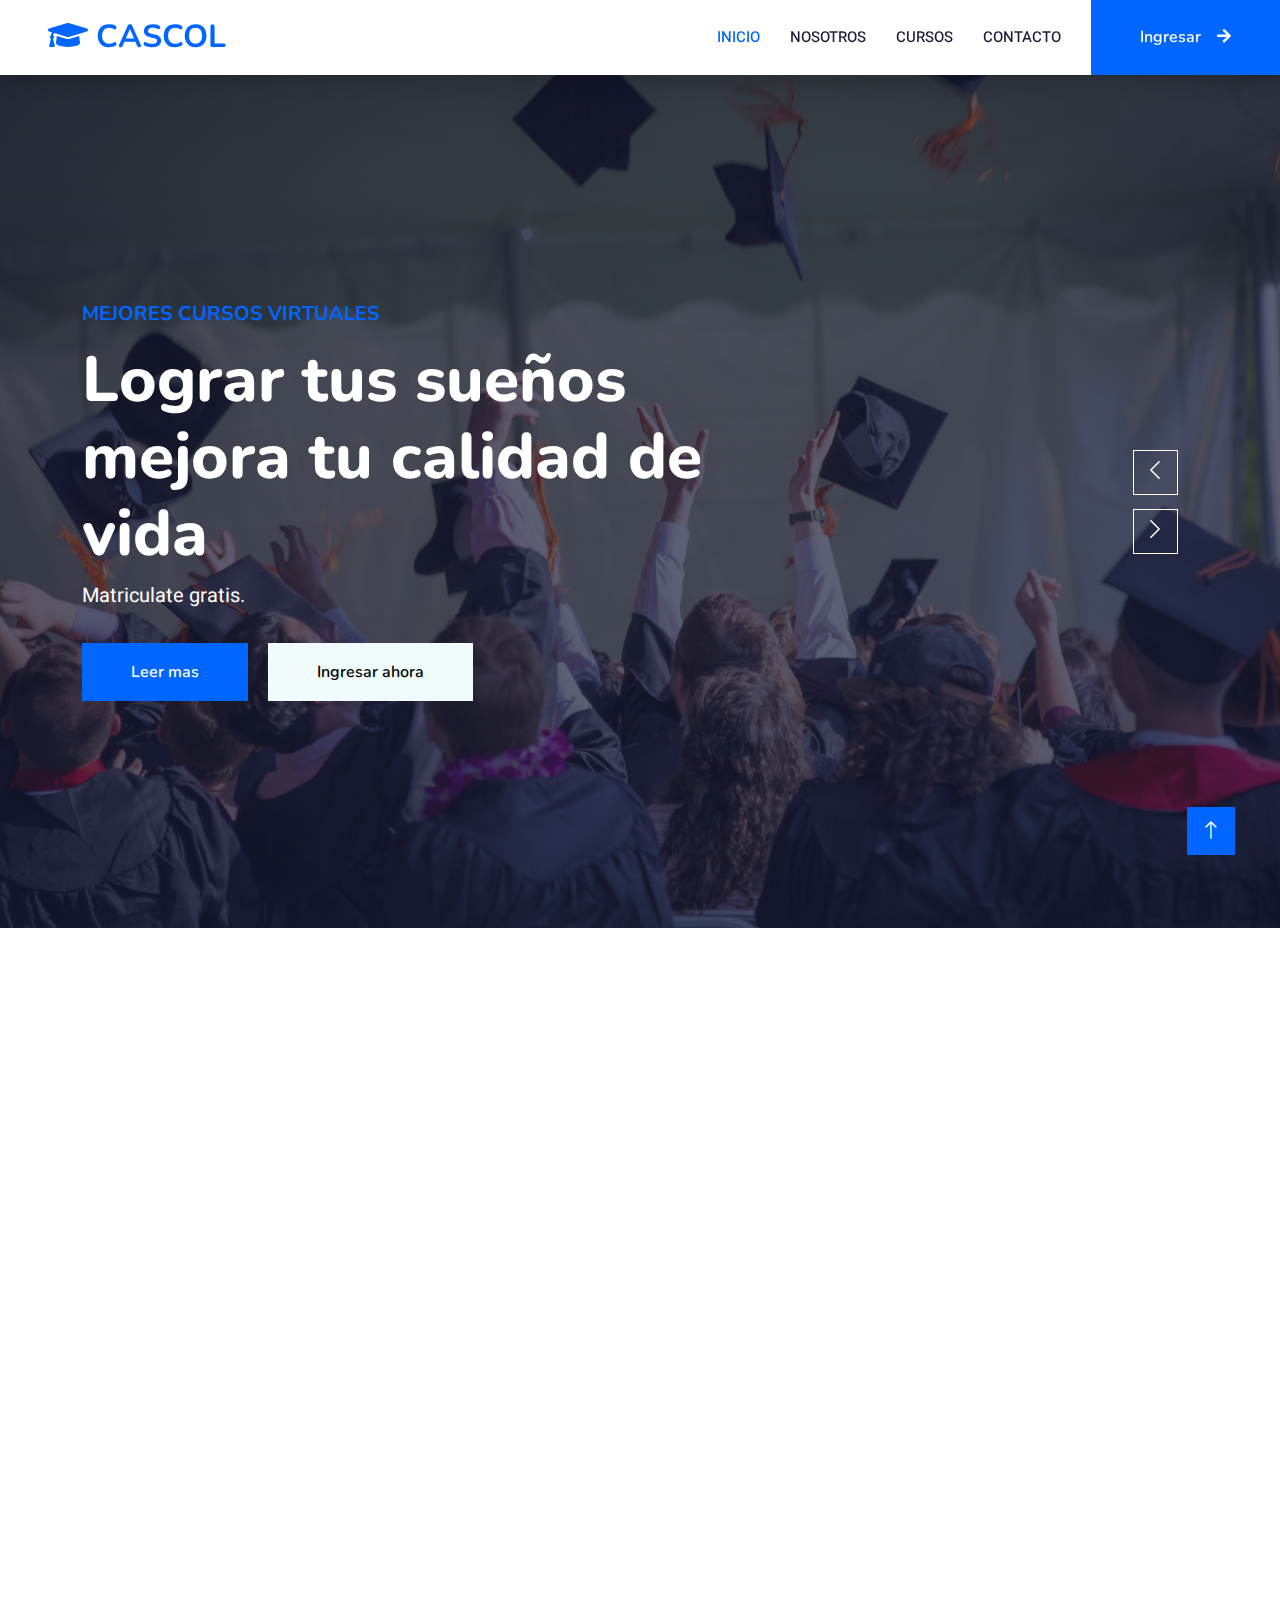
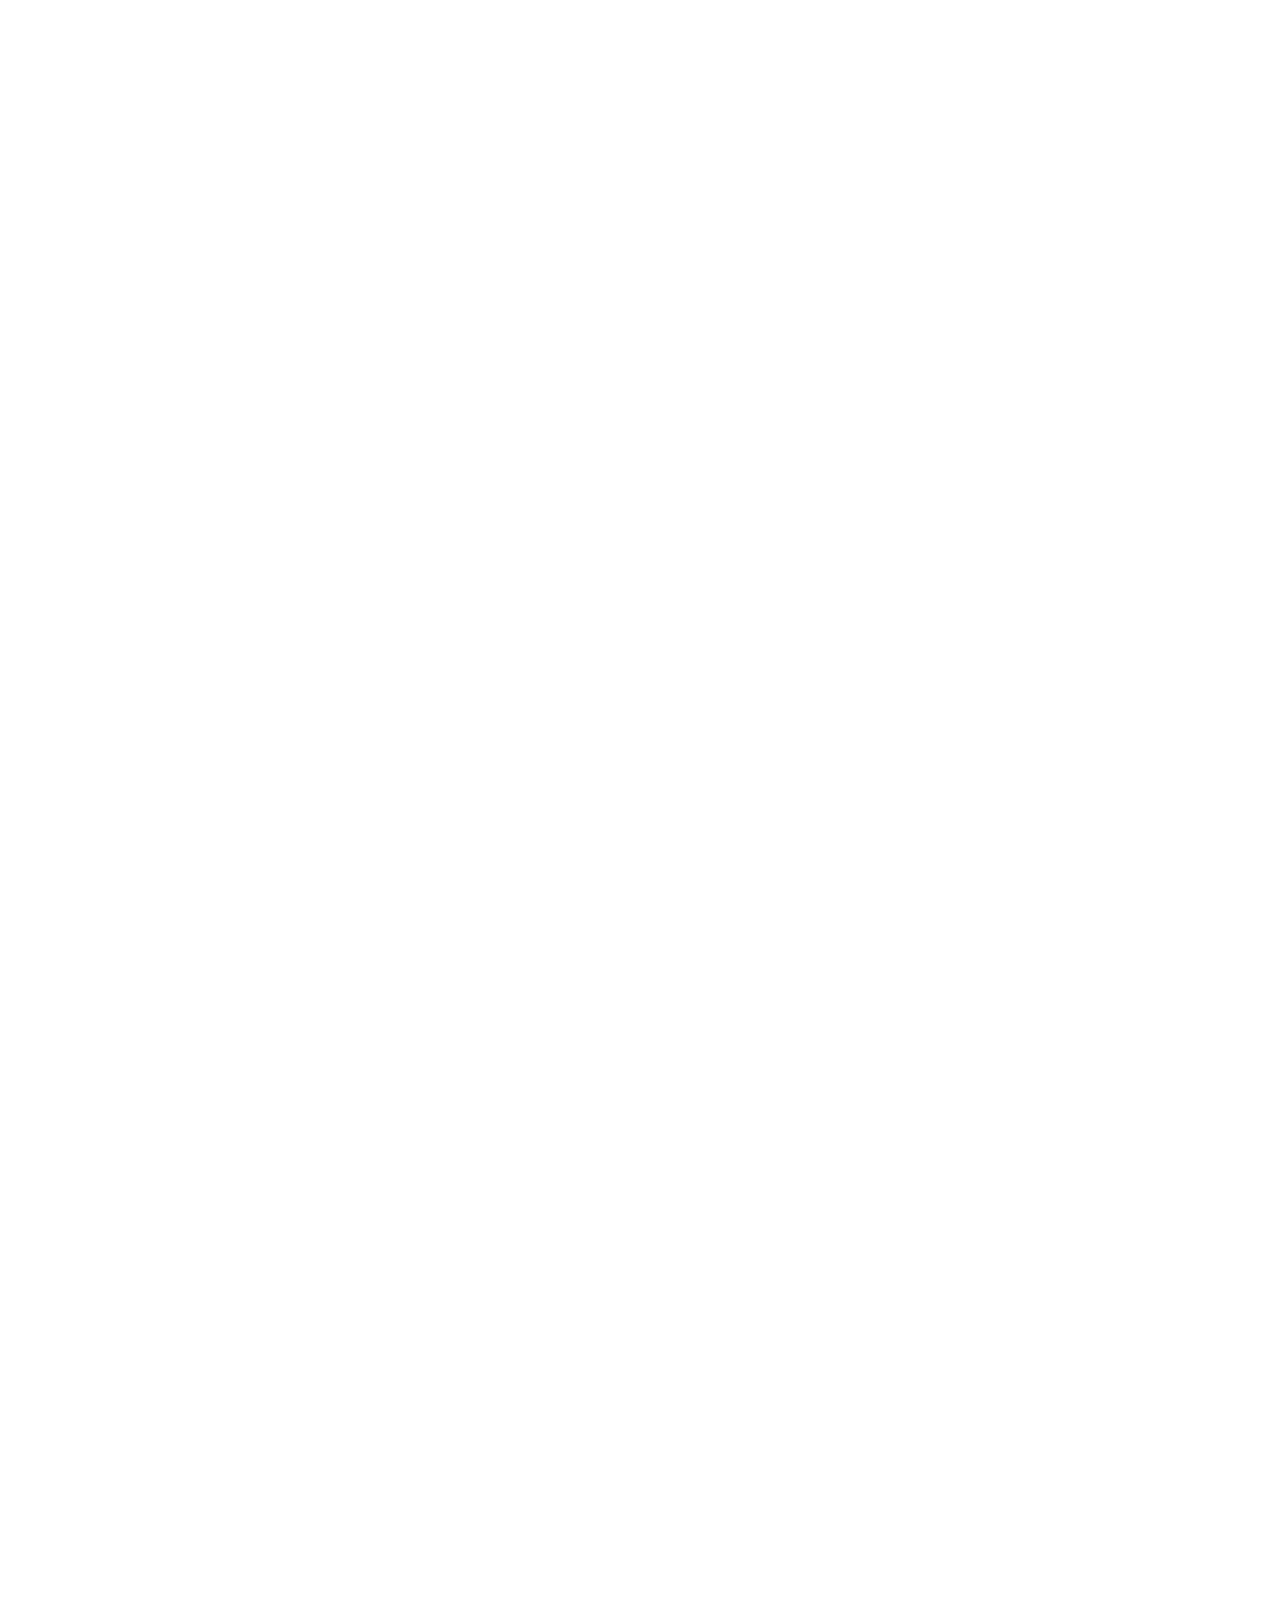
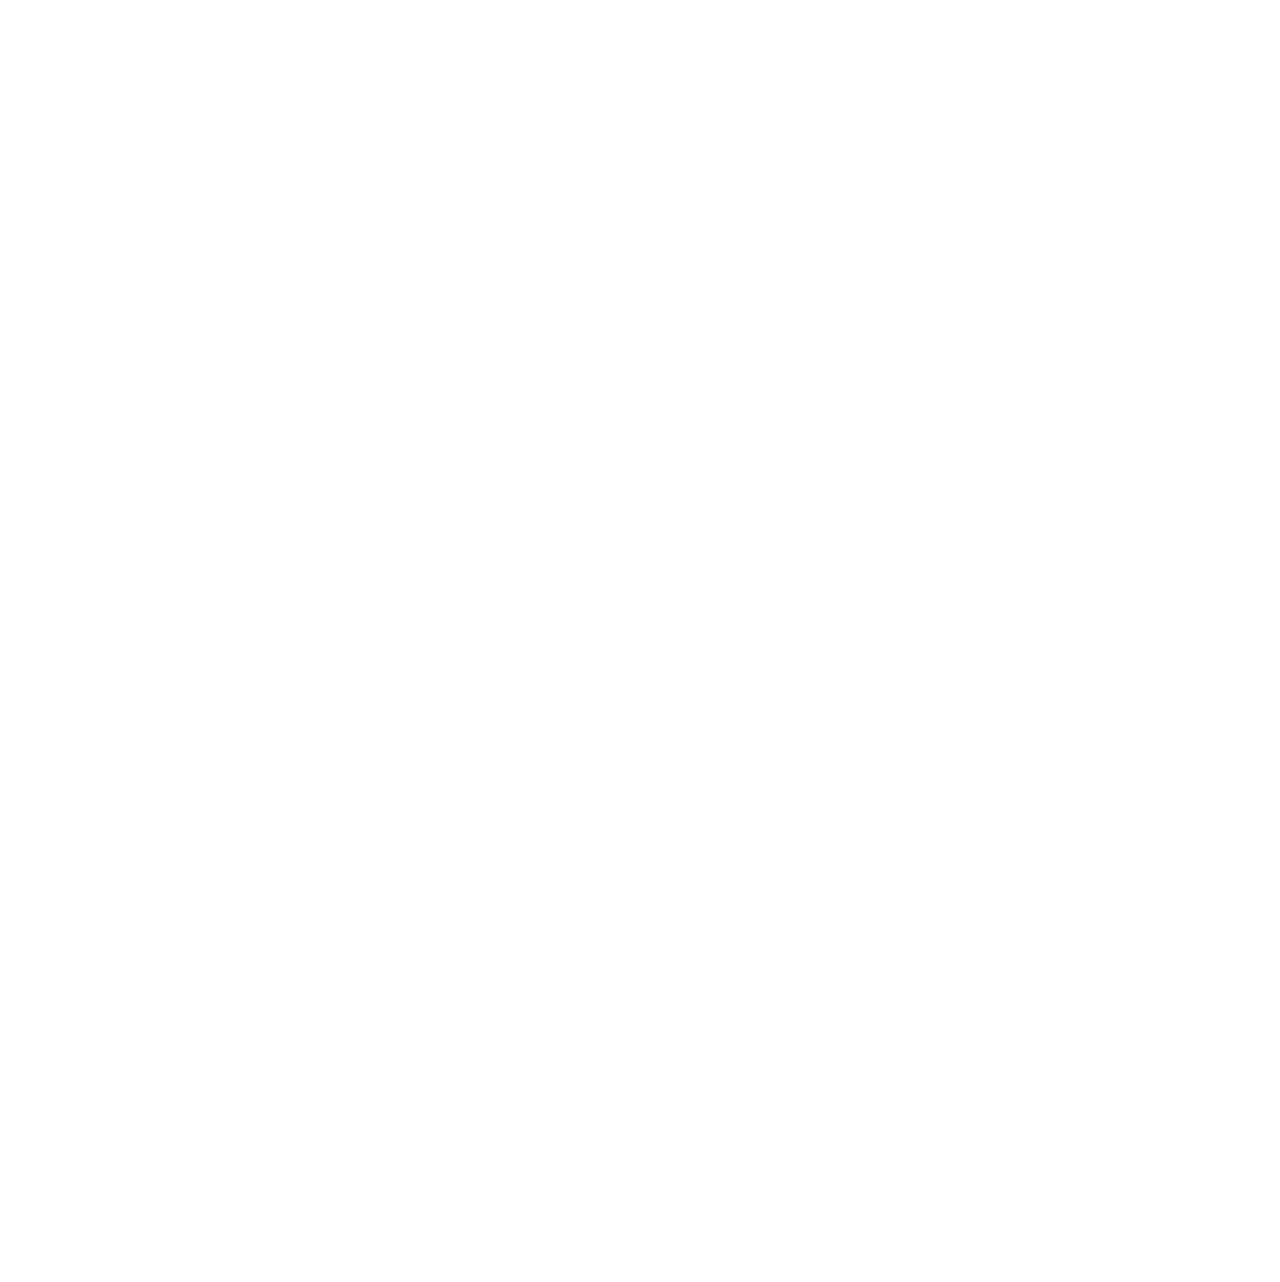
==== index.html @ 9f1a26b4 "Inicializo los primeros cambios de la pagina de cascol" ====
<!DOCTYPE html>
<html lang="en">

<head>
    <meta charset="utf-8">
    <title>Cascol</title>
    <meta content="width=device-width, initial-scale=1.0" name="viewport">
    <meta content="" name="keywords">
    <meta content="" name="description">

    <!-- Favicon -->
    <link href="img/favicon.ico" rel="icon">

    <!-- Google Web Fonts -->
    <link rel="preconnect" href="https://fonts.googleapis.com">
    <link rel="preconnect" href="https://fonts.gstatic.com" crossorigin>
    <link href="https://fonts.googleapis.com/css2?family=Heebo:wght@400;500;600&family=Nunito:wght@600;700;800&display=swap" rel="stylesheet">

    <!-- Icon Font Stylesheet -->
    <link href="https://cdnjs.cloudflare.com/ajax/libs/font-awesome/5.10.0/css/all.min.css" rel="stylesheet">
    <link href="https://cdn.jsdelivr.net/npm/bootstrap-icons@1.4.1/font/bootstrap-icons.css" rel="stylesheet">

    <!-- Libraries Stylesheet -->
    <link href="lib/animate/animate.min.css" rel="stylesheet">
    <link href="lib/owlcarousel/assets/owl.carousel.min.css" rel="stylesheet">

    <!-- Customized Bootstrap Stylesheet -->
    <link href="css/bootstrap.min.css" rel="stylesheet">

    <!-- Template Stylesheet -->
    <link href="css/style.css" rel="stylesheet">
</head>

<body>
    <!-- Spinner Start -->
    <div id="spinner" class="show bg-white position-fixed translate-middle w-100 vh-100 top-50 start-50 d-flex align-items-center justify-content-center">
        <div class="spinner-border text-primary" style="width: 3rem; height: 3rem;" role="status">
            <span class="sr-only">Loading...</span>
        </div>
    </div>
    <!-- Spinner End -->


    <!-- Navbar Start -->
    <nav class="navbar navbar-expand-lg bg-white navbar-light shadow sticky-top p-0">
        <a href="index.html" class="navbar-brand d-flex align-items-center px-4 px-lg-5">
            <h2 class="m-0 text-primary"><i class="fa fa-graduation-cap me-2"></i>CASCOL</h2>
        </a>
        <button type="button" class="navbar-toggler me-4" data-bs-toggle="collapse" data-bs-target="#navbarCollapse">
            <span class="navbar-toggler-icon"></span>
        </button>
        <div class="collapse navbar-collapse" id="navbarCollapse">
            <div class="navbar-nav ms-auto p-4 p-lg-0">
                <a href="index.html" class="nav-item nav-link active">Inicio</a>
                <a href="about.html" class="nav-item nav-link">Nosotros</a>
                <a href="courses.html" class="nav-item nav-link">Cursos</a>
                <!-- <div class="nav-item dropdown">
                    <a href="#" class="nav-link dropdown-toggle" data-bs-toggle="dropdown">Pages</a>
                    <div class="dropdown-menu fade-down m-0">
                        <a href="team.html" class="dropdown-item">Our Team</a>
                        <a href="testimonial.html" class="dropdown-item">Testimonial</a>
                        <a href="404.html" class="dropdown-item">404 Page</a>
                    </div>
                </div> -->
                <a href="contact.html" class="nav-item nav-link">Contacto</a>
            </div>
            <a href="" class="btn btn-primary py-4 px-lg-5 d-none d-lg-block">Ingresar<i class="fa fa-arrow-right ms-3"></i></a>
        </div>
    </nav>
    <!-- Navbar End -->


    <!-- Carousel Start -->
    <div class="container-fluid p-0 mb-5">
        <div class="owl-carousel header-carousel position-relative">
            <div class="owl-carousel-item position-relative">
                <img class="img-fluid" src="img/carousel1.jpg" alt="">
                <div class="position-absolute top-0 start-0 w-100 h-100 d-flex align-items-center" style="background: rgba(24, 29, 56, .7);">
                    <div class="container">
                        <div class="row justify-content-start">
                            <div class="col-sm-10 col-lg-8">
                                <h5 class="text-primary text-uppercase mb-3 animated slideInDown">Mejores cursos virtuales</h5>
                                <h1 class="display-3 text-white animated slideInDown">Lograr tus sueños mejora tu calidad de vida</h1>
                                <p class="fs-5 text-white mb-4 pb-2">Matriculate gratis.</p>
                                <a href="" class="btn btn-primary py-md-3 px-md-5 me-3 animated slideInLeft">Leer mas</a>
                                <a href="" class="btn btn-light py-md-3 px-md-5 animated slideInRight">Ingresar ahora</a>
                            </div>
                        </div>
                    </div>
                </div>
            </div>
            <div class="owl-carousel-item position-relative">
                <img class="img-fluid" src="img/carousel3.jpg" alt="">
                <div class="position-absolute top-0 start-0 w-100 h-100 d-flex align-items-center" style="background: rgba(24, 29, 56, .7);">
                    <div class="container">
                        <div class="row justify-content-start">
                            <div class="col-sm-10 col-lg-8">
                                <h5 class="text-primary text-uppercase mb-3 animated slideInDown">Mejores cursos virtuales</h5>
                                <h1 class="display-3 text-white animated slideInDown">Termina tu bachillerato virtual</h1>
                                <p class="fs-5 text-white mb-4 pb-2">Sin horarios y sin limites, desde la comodidad de tu casa.</p>
                                <a href="" class="btn btn-primary py-md-3 px-md-5 me-3 animated slideInLeft">Leer mas</a>
                                <a href="" class="btn btn-light py-md-3 px-md-5 animated slideInRight">Ingresar ahora</a>
                            </div>
                        </div>
                    </div>
                </div>
            </div>
        </div>
    </div>
    <!-- Carousel End -->

    <!-- About Start -->
    <div class="container-xxl py-5">
        <div class="container">
            <div class="row g-5">
                <div class="col-lg-6 wow fadeInUp" data-wow-delay="0.1s" style="min-height: 400px;">
                    <div class="position-relative h-100">
                        <img class="img-fluid position-absolute w-100 h-100" src="img/about.jpg" alt="" style="object-fit: cover;">
                    </div>
                </div>
                <div class="col-lg-6 wow fadeInUp" data-wow-delay="0.3s">
                    <h6 class="section-title bg-white text-start text-primary pe-3">Acerca de nosotros</h6>
                    <h1 class="mb-4">Bienvenido a CASCOL</h1>
                    <p class="mb-4">Brindamos servicios educativos integrales y accesibles para todos, guiando a los estudiantes hacia el éxito y el desarrollo práctico a través de actividades interdisciplinarias y lúdicas.</p>
                    <p class="mb-4">Nos esforzamos por convertirnos en líderes en educación para el trabajo y el desarrollo humano, creando nuevas oportunidades laborales y formando profesionales altamente calificados en diversos ámbitos.</p>
                    <div class="row gy-2 gx-4 mb-4">
                        <div class="col-sm-6">
                            <p class="mb-0"><i class="fa fa-arrow-right text-primary me-2"></i>Educación Integral</p>
                        </div>
                        <div class="col-sm-6">
                            <p class="mb-0"><i class="fa fa-arrow-right text-primary me-2"></i>Desarrollo Práctico</p>
                        </div>
                        <div class="col-sm-6">
                            <p class="mb-0"><i class="fa fa-arrow-right text-primary me-2"></i>Liderazgo y Destacamiento</p>
                        </div>
                        <div class="col-sm-6">
                            <p class="mb-0"><i class="fa fa-arrow-right text-primary me-2"></i>Proyeccion Profesional</p>
                        </div>
                        <div class="col-sm-6">
                            <p class="mb-0"><i class="fa fa-arrow-right text-primary me-2"></i>Personal Altamente Calificado</p>
                        </div>
                        <div class="col-sm-6">
                            <p class="mb-0"><i class="fa fa-arrow-right text-primary me-2"></i>Orientación al Éxito</p>
                        </div>
                    </div>
                    <a class="btn btn-primary py-3 px-5 mt-2" href="">Leer mas</a>
                </div>
            </div>
        </div>
    </div>
    <!-- About End -->

    <!-- Explained Start-->
    <div class="container-xxl py-5">
        <div class="container">
            <div class="row g-5">
                <div class="col-lg-6 wow fadeInUp" data-wow-delay="0.3s">
                    <h6 class="section-title bg-white text-start text-primary pe-3">CASCOL</h6>
                    <h1 class="mb-4">Todo el bachillerato en 6 meses</h1>
                    <p class="mb-4">Este programa se llama reconocimiento de saberes donde nuestra institución y el ministerio de educación valora y acredita tus conocimientos. Te otorgamos el título de bachiller en 6 meses, el unico requisito es ser mayor de edad.</p>                    
                    <div class="row gy-2 gx-4 mb-4">
                        <h3 class="mb-4">Bachillerato por ciclos</h3>
                        <div class="col-sm-6">
                            <p class="mb-0"><i class="fa fa-arrow-right text-primary me-2"></i>Grados 6o y 7o (en 6 módulos)</p>
                        </div>
                        <div class="col-sm-6">
                            <p class="mb-0"><i class="fa fa-arrow-right text-primary me-2"></i>Grados 8o y 9o (en 6 módulos)</p>
                        </div>
                        <div class="col-sm-6">
                            <p class="mb-0"><i class="fa fa-arrow-right text-primary me-2"></i>Grado 10o (en 6 módulos)</p>
                        </div>
                        <div class="col-sm-6">
                            <p class="mb-0"><i class="fa fa-arrow-right text-primary me-2"></i>Grado 11o (en 6 módulos)</p>
                        </div>
                    </div>
                </div>
                <div class="col-lg-6 wow fadeInUp" data-wow-delay="0.1s" style="min-height: 400px;">
                    <div class="position-relative h-100">
                        <img class="img-fluid position-absolute w-100 h-90" src="img/bachillerato.jpg" alt="" style="object-fit: cover;">
                    </div>
                </div>
            </div>
        </div>
    </div>
    <!-- Explained End -->

    <!-- Explained Start-->
    <div class="container-xxl py-1">
        <div class="container">
            <div class="row g-5">
                <div class="col-lg-6 wow fadeInUp" data-wow-delay="0.1s" style="min-height: 400px;">
                    <div class="position-relative h-100">
                        <img class="img-fluid position-absolute w-100 h-90" src="img/beneficios.jpg" alt="" style="object-fit: cover;">
                    </div>
                </div>
                <div class="col-lg-6 wow fadeInUp" data-wow-delay="0.3s">
                    <div class="row gy-2 gx-4 mb-4">
                        <h3 class="mb-4">Beneficios</h3>
                        <div class="col-sm-6">
                            <p class="mb-0"><i class="fa fa-arrow-right text-primary me-2"></i>Cobertura para cualquier lugar del territorio colombiano</p>
                        </div>
                        <div class="col-sm-6">
                            <p class="mb-0"><i class="fa fa-arrow-right text-primary me-2"></i>El tiempo lo manejas tu!</p>
                        </div>
                        <div class="col-sm-6">
                            <p class="mb-0"><i class="fa fa-arrow-right text-primary me-2"></i>Nuestras aulas virtuales están diseñadas para una cómoda y fácil interacción del alumno y sus módulos académicos</p>
                        </div>
                        <div class="col-sm-6">
                            <p class="mb-0"><i class="fa fa-arrow-right text-primary me-2"></i>Te ofrecemos un acompañamiento continuo en el desarrollo de módulos y talleres</p>
                        </div>
                    </div>
                    <a class="btn btn-primary py-3 px-5 mt-2" href="">Ingresar ahora</a>
                </div>
            </div>
        </div>
    </div>
    <!-- Explained End -->

    <!-- Service Start -->
    <div class="container-xxl py-5">
        <div class="container">
            <div class="row g-4">
                <div class="col-lg-3 col-sm-6 wow fadeInUp" data-wow-delay="0.1s">
                    <div class="service-item text-center pt-3">
                        <div class="p-4">
                            <i class="fa fa-3x fa-graduation-cap text-primary mb-4"></i>
                            <h5 class="mb-3">Instructores Expertos</h5>
                            <p>Aprende de los mejores profesionales en nuestra plataforma educativa en línea.
                            </p>
                        </div>
                    </div>
                </div>
                <div class="col-lg-3 col-sm-6 wow fadeInUp" data-wow-delay="0.3s">
                    <div class="service-item text-center pt-3">
                        <div class="p-4">
                            <i class="fa fa-3x fa-globe text-primary mb-4"></i>
                            <h5 class="mb-3">Clases en Línea</h5>
                            <p>Estudia desde casa con horarios flexibles y nuestro contenido interactivo.
                            </p>
                        </div>
                    </div>
                </div>
                <div class="col-lg-3 col-sm-6 wow fadeInUp" data-wow-delay="0.5s">
                    <div class="service-item text-center pt-3">
                        <div class="p-4">
                            <i class="fa fa-3x fa-home text-primary mb-4"></i>
                            <h5 class="mb-3">Proyectos en Casa</h5>
                            <p>Aplica tus conocimientos en proyectos prácticos desde la comodidad de tu hogar.
                            </p>
                        </div>
                    </div>
                </div>
                <div class="col-lg-3 col-sm-6 wow fadeInUp" data-wow-delay="0.7s">
                    <div class="service-item text-center pt-3">
                        <div class="p-4">
                            <i class="fa fa-3x fa-book-open text-primary mb-4"></i>
                            <h5 class="mb-3">Biblioteca de Libros</h5>
                            <p>Amplía tus conocimientos con nuestra extensa colección de recursos digitales.
                            </p>
                        </div>
                    </div>
                </div>
            </div>
        </div>
    </div>
    <!-- Service End -->


    <!-- Categories Start -->
    <!-- <div class="container-xxl py-5 category">
        <div class="container">
            <div class="text-center wow fadeInUp" data-wow-delay="0.1s">
                <h6 class="section-title bg-white text-center text-primary px-3">Categories</h6>
                <h1 class="mb-5">Courses Categories</h1>
            </div>
            <div class="row g-3">
                <div class="col-lg-7 col-md-6">
                    <div class="row g-3">
                        <div class="col-lg-12 col-md-12 wow zoomIn" data-wow-delay="0.1s">
                            <a class="position-relative d-block overflow-hidden" href="">
                                <img class="img-fluid" src="img/cat-1.jpg" alt="">
                                <div class="bg-white text-center position-absolute bottom-0 end-0 py-2 px-3" style="margin: 1px;">
                                    <h5 class="m-0">Web Design</h5>
                                    <small class="text-primary">49 Courses</small>
                                </div>
                            </a>
                        </div>
                        <div class="col-lg-6 col-md-12 wow zoomIn" data-wow-delay="0.3s">
                            <a class="position-relative d-block overflow-hidden" href="">
                                <img class="img-fluid" src="img/cat-2.jpg" alt="">
                                <div class="bg-white text-center position-absolute bottom-0 end-0 py-2 px-3" style="margin: 1px;">
                                    <h5 class="m-0">Graphic Design</h5>
                                    <small class="text-primary">49 Courses</small>
                                </div>
                            </a>
                        </div>
                        <div class="col-lg-6 col-md-12 wow zoomIn" data-wow-delay="0.5s">
                            <a class="position-relative d-block overflow-hidden" href="">
                                <img class="img-fluid" src="img/cat-3.jpg" alt="">
                                <div class="bg-white text-center position-absolute bottom-0 end-0 py-2 px-3" style="margin: 1px;">
                                    <h5 class="m-0">Video Editing</h5>
                                    <small class="text-primary">49 Courses</small>
                                </div>
                            </a>
                        </div>
                    </div>
                </div>
                <div class="col-lg-5 col-md-6 wow zoomIn" data-wow-delay="0.7s" style="min-height: 350px;">
                    <a class="position-relative d-block h-100 overflow-hidden" href="">
                        <img class="img-fluid position-absolute w-100 h-100" src="img/cat-4.jpg" alt="" style="object-fit: cover;">
                        <div class="bg-white text-center position-absolute bottom-0 end-0 py-2 px-3" style="margin:  1px;">
                            <h5 class="m-0">Online Marketing</h5>
                            <small class="text-primary">49 Courses</small>
                        </div>
                    </a>
                </div>
            </div>
        </div>
    </div> -->
    <!-- Categories Start -->


    <!-- Courses Start -->
    <div class="container-xxl py-5">
        <div class="container">
            <div class="text-center wow fadeInUp" data-wow-delay="0.1s">
                <h6 class="section-title bg-white text-center text-primary px-3">Cursos</h6>
                <h1 class="mb-5">Cursos Populares</h1>
            </div>
            <div class="row g-4 justify-content-center">
                <div class="col-lg-4 col-md-6 wow fadeInUp" data-wow-delay="0.1s">
                    <div class="course-item bg-light">
                        <div class="position-relative overflow-hidden">
                            <img class="img-fluid" src="img/course-1.jpg" alt="">
                            <div class="w-100 d-flex justify-content-center position-absolute bottom-0 start-0 mb-4">
                                <a href="#" class="flex-shrink-0 btn btn-sm btn-primary px-3 border-end" style="border-radius: 30px 0 0 30px;">Leer mas</a>
                                <a href="#" class="flex-shrink-0 btn btn-sm btn-primary px-3" style="border-radius: 0 30px 30px 0;">Ingrese ahora</a>
                            </div>
                        </div>
                        <div class="text-center p-4 pb-0">
                            <h3 class="mb-0">$75.000</h3>
                            <div class="mb-3">
                                <small class="fa fa-star text-primary"></small>
                                <small class="fa fa-star text-primary"></small>
                                <small class="fa fa-star text-primary"></small>
                                <small class="fa fa-star text-primary"></small>
                                <small class="fa fa-star text-primary"></small>
                                <small>(123)</small>
                            </div>
                            <h5 class="mb-4">Ciclo V - Grado 10 - Décimo</h5>
                        </div>
                        <div class="d-flex border-top">
                            <small class="flex-fill text-center border-end py-2"><i class="fa fa-user-tie text-primary me-2"></i>John Doe</small>
                            <small class="flex-fill text-center border-end py-2"><i class="fa fa-clock text-primary me-2"></i>5 modulos</small>
                            <small class="flex-fill text-center py-2"><i class="fa fa-user text-primary me-2"></i>30 Students</small>
                        </div>
                    </div>
                </div>
                <div class="col-lg-4 col-md-6 wow fadeInUp" data-wow-delay="0.3s">
                    <div class="course-item bg-light">
                        <div class="position-relative overflow-hidden">
                            <img class="img-fluid" src="img/course-2.jpg" alt="">
                            <div class="w-100 d-flex justify-content-center position-absolute bottom-0 start-0 mb-4">
                                <a href="#" class="flex-shrink-0 btn btn-sm btn-primary px-3 border-end" style="border-radius: 30px 0 0 30px;">Leer mas</a>
                                <a href="#" class="flex-shrink-0 btn btn-sm btn-primary px-3" style="border-radius: 0 30px 30px 0;">Ingrese ahora</a>
                            </div>
                        </div>
                        <div class="text-center p-4 pb-0">
                            <h3 class="mb-0">$75.000</h3>
                            <div class="mb-3">
                                <small class="fa fa-star text-primary"></small>
                                <small class="fa fa-star text-primary"></small>
                                <small class="fa fa-star text-primary"></small>
                                <small class="fa fa-star text-primary"></small>
                                <small class="fa fa-star text-primary"></small>
                                <small>(123)</small>
                            </div>
                            <h5 class="mb-4">Ciclo VI - Grado 11 - Undécimo</h5>
                        </div>
                        <div class="d-flex border-top">
                            <small class="flex-fill text-center border-end py-2"><i class="fa fa-user-tie text-primary me-2"></i>John Doe</small>
                            <small class="flex-fill text-center border-end py-2"><i class="fa fa-clock text-primary me-2"></i>5 modulos</small>
                            <small class="flex-fill text-center py-2"><i class="fa fa-user text-primary me-2"></i>30 Students</small>
                        </div>
                    </div>
                </div>
                <div class="col-lg-4 col-md-6 wow fadeInUp" data-wow-delay="0.5s">
                    <div class="course-item bg-light">
                        <div class="position-relative overflow-hidden">
                            <img class="img-fluid" src="img/course-3.jpg" alt="">
                            <div class="w-100 d-flex justify-content-center position-absolute bottom-0 start-0 mb-4">
                                <a href="#" class="flex-shrink-0 btn btn-sm btn-primary px-3 border-end" style="border-radius: 30px 0 0 30px;">Leer mas</a>
                                <a href="#" class="flex-shrink-0 btn btn-sm btn-primary px-3" style="border-radius: 0 30px 30px 0;">Ingrese ahora</a>
                            </div>
                        </div>
                        <div class="text-center p-4 pb-0">
                            <h3 class="mb-0">$90.000</h3>
                            <div class="mb-3">
                                <small class="fa fa-star text-primary"></small>
                                <small class="fa fa-star text-primary"></small>
                                <small class="fa fa-star text-primary"></small>
                                <small class="fa fa-star text-primary"></small>
                                <small class="fa fa-star text-primary"></small>
                                <small>(123)</small>
                            </div>
                            <h5 class="mb-4">Bachillerato especializado</h5>
                        </div>
                        <div class="d-flex border-top">
                            <small class="flex-fill text-center border-end py-2"><i class="fa fa-user-tie text-primary me-2"></i>John Doe</small>
                            <small class="flex-fill text-center border-end py-2"><i class="fa fa-clock text-primary me-2"></i>5 modulos</small>
                            <small class="flex-fill text-center py-2"><i class="fa fa-user text-primary me-2"></i>30 Students</small>
                        </div>
                    </div>
                </div>
            </div>
        </div>
    </div>
    <!-- Courses End -->

    <!-- Explained Start-->
    <div class="container-xxl py-5">
        <div class="container">
            <div class="row g-5">
                <div class="col-lg-6 wow fadeInUp" data-wow-delay="0.3s">
                    <h6 class="section-title bg-white text-start text-primary pe-3">CASCOL</h6>
                    <h1 class="mb-4">Centro de Actividades Sociales de Colombia </h1>
                    <p class="mb-4">Nuestra institución está regulada por el ministerio de educación y cualquier persona en el territorio colombiano y puede acceder a nuestra plataforma educativa.</p>
                    <p class="mb-4">Todos nuestros alumnos están en el SIMAT, plataforma del gobierno colombiano que registra a alumnos de instituciones legales.</p>
                    <!-- <div class="row gy-2 gx-4 mb-4">
                        <div class="col-sm-6">
                            <p class="mb-0"><i class="fa fa-arrow-right text-primary me-2"></i>Educación Integral</p>
                        </div>
                        <div class="col-sm-6">
                            <p class="mb-0"><i class="fa fa-arrow-right text-primary me-2"></i>Desarrollo Práctico</p>
                        </div>
                        <div class="col-sm-6">
                            <p class="mb-0"><i class="fa fa-arrow-right text-primary me-2"></i>Liderazgo y Destacamiento</p>
                        </div>
                        <div class="col-sm-6">
                            <p class="mb-0"><i class="fa fa-arrow-right text-primary me-2"></i>Proyeccion Profesional</p>
                        </div>
                        <div class="col-sm-6">
                            <p class="mb-0"><i class="fa fa-arrow-right text-primary me-2"></i>Personal Altamente Calificado</p>
                        </div>
                        <div class="col-sm-6">
                            <p class="mb-0"><i class="fa fa-arrow-right text-primary me-2"></i>Orientación al Éxito</p>
                        </div>
                    </div> -->
                    <a class="btn btn-primary py-3 px-5 mt-2" href="">Ver resolucion y guia del Mineducacion</a>
                </div>
                <div class="col-lg-6 wow fadeInUp" data-wow-delay="0.1s" style="min-height: 400px;">
                    <div class="position-relative h-100">
                        <img class="img-fluid position-absolute w-100 h-90" src="img/mineducacion.png" alt="" style="object-fit: cover;">
                    </div>
                </div>
            </div>
        </div>
    </div>
    <!-- Explained End -->

    <!-- Team Start -->
    <!-- <div class="container-xxl py-5">
        <div class="container">
            <div class="text-center wow fadeInUp" data-wow-delay="0.1s">
                <h6 class="section-title bg-white text-center text-primary px-3">Instructors</h6>
                <h1 class="mb-5">Expert Instructors</h1>
            </div>
            <div class="row g-4">
                <div class="col-lg-3 col-md-6 wow fadeInUp" data-wow-delay="0.1s">
                    <div class="team-item bg-light">
                        <div class="overflow-hidden">
                            <img class="img-fluid" src="img/team-1.jpg" alt="">
                        </div>
                        <div class="position-relative d-flex justify-content-center" style="margin-top: -23px;">
                            <div class="bg-light d-flex justify-content-center pt-2 px-1">
                                <a class="btn btn-sm-square btn-primary mx-1" href=""><i class="fab fa-facebook-f"></i></a>
                                <a class="btn btn-sm-square btn-primary mx-1" href=""><i class="fab fa-twitter"></i></a>
                                <a class="btn btn-sm-square btn-primary mx-1" href=""><i class="fab fa-instagram"></i></a>
                            </div>
                        </div>
                        <div class="text-center p-4">
                            <h5 class="mb-0">Instructor Name</h5>
                            <small>Designation</small>
                        </div>
                    </div>
                </div>
                <div class="col-lg-3 col-md-6 wow fadeInUp" data-wow-delay="0.3s">
                    <div class="team-item bg-light">
                        <div class="overflow-hidden">
                            <img class="img-fluid" src="img/team-2.jpg" alt="">
                        </div>
                        <div class="position-relative d-flex justify-content-center" style="margin-top: -23px;">
                            <div class="bg-light d-flex justify-content-center pt-2 px-1">
                                <a class="btn btn-sm-square btn-primary mx-1" href=""><i class="fab fa-facebook-f"></i></a>
                                <a class="btn btn-sm-square btn-primary mx-1" href=""><i class="fab fa-twitter"></i></a>
                                <a class="btn btn-sm-square btn-primary mx-1" href=""><i class="fab fa-instagram"></i></a>
                            </div>
                        </div>
                        <div class="text-center p-4">
                            <h5 class="mb-0">Instructor Name</h5>
                            <small>Designation</small>
                        </div>
                    </div>
                </div>
                <div class="col-lg-3 col-md-6 wow fadeInUp" data-wow-delay="0.5s">
                    <div class="team-item bg-light">
                        <div class="overflow-hidden">
                            <img class="img-fluid" src="img/team-3.jpg" alt="">
                        </div>
                        <div class="position-relative d-flex justify-content-center" style="margin-top: -23px;">
                            <div class="bg-light d-flex justify-content-center pt-2 px-1">
                                <a class="btn btn-sm-square btn-primary mx-1" href=""><i class="fab fa-facebook-f"></i></a>
                                <a class="btn btn-sm-square btn-primary mx-1" href=""><i class="fab fa-twitter"></i></a>
                                <a class="btn btn-sm-square btn-primary mx-1" href=""><i class="fab fa-instagram"></i></a>
                            </div>
                        </div>
                        <div class="text-center p-4">
                            <h5 class="mb-0">Instructor Name</h5>
                            <small>Designation</small>
                        </div>
                    </div>
                </div>
                <div class="col-lg-3 col-md-6 wow fadeInUp" data-wow-delay="0.7s">
                    <div class="team-item bg-light">
                        <div class="overflow-hidden">
                            <img class="img-fluid" src="img/team-4.jpg" alt="">
                        </div>
                        <div class="position-relative d-flex justify-content-center" style="margin-top: -23px;">
                            <div class="bg-light d-flex justify-content-center pt-2 px-1">
                                <a class="btn btn-sm-square btn-primary mx-1" href=""><i class="fab fa-facebook-f"></i></a>
                                <a class="btn btn-sm-square btn-primary mx-1" href=""><i class="fab fa-twitter"></i></a>
                                <a class="btn btn-sm-square btn-primary mx-1" href=""><i class="fab fa-instagram"></i></a>
                            </div>
                        </div>
                        <div class="text-center p-4">
                            <h5 class="mb-0">Instructor Name</h5>
                            <small>Designation</small>
                        </div>
                    </div>
                </div>
            </div>
        </div>
    </div> -->
    <!-- Team End -->


    <!-- Testimonial Start -->
    <!-- <div class="container-xxl py-5 wow fadeInUp" data-wow-delay="0.1s">
        <div class="container">
            <div class="text-center">
                <h6 class="section-title bg-white text-center text-primary px-3">Testimonial</h6>
                <h1 class="mb-5">Our Students Say!</h1>
            </div>
            <div class="owl-carousel testimonial-carousel position-relative">
                <div class="testimonial-item text-center">
                    <img class="border rounded-circle p-2 mx-auto mb-3" src="img/testimonial-1.jpg" style="width: 80px; height: 80px;">
                    <h5 class="mb-0">Client Name</h5>
                    <p>Profession</p>
                    <div class="testimonial-text bg-light text-center p-4">
                    <p class="mb-0">Tempor erat elitr rebum at clita. Diam dolor diam ipsum sit diam amet diam et eos. Clita erat ipsum et lorem et sit.</p>
                    </div>
                </div>
                <div class="testimonial-item text-center">
                    <img class="border rounded-circle p-2 mx-auto mb-3" src="img/testimonial-2.jpg" style="width: 80px; height: 80px;">
                    <h5 class="mb-0">Client Name</h5>
                    <p>Profession</p>
                    <div class="testimonial-text bg-light text-center p-4">
                    <p class="mb-0">Tempor erat elitr rebum at clita. Diam dolor diam ipsum sit diam amet diam et eos. Clita erat ipsum et lorem et sit.</p>
                    </div>
                </div>
                <div class="testimonial-item text-center">
                    <img class="border rounded-circle p-2 mx-auto mb-3" src="img/testimonial-3.jpg" style="width: 80px; height: 80px;">
                    <h5 class="mb-0">Client Name</h5>
                    <p>Profession</p>
                    <div class="testimonial-text bg-light text-center p-4">
                    <p class="mb-0">Tempor erat elitr rebum at clita. Diam dolor diam ipsum sit diam amet diam et eos. Clita erat ipsum et lorem et sit.</p>
                    </div>
                </div>
                <div class="testimonial-item text-center">
                    <img class="border rounded-circle p-2 mx-auto mb-3" src="img/testimonial-4.jpg" style="width: 80px; height: 80px;">
                    <h5 class="mb-0">Client Name</h5>
                    <p>Profession</p>
                    <div class="testimonial-text bg-light text-center p-4">
                    <p class="mb-0">Tempor erat elitr rebum at clita. Diam dolor diam ipsum sit diam amet diam et eos. Clita erat ipsum et lorem et sit.</p>
                    </div>
                </div>
            </div>
        </div>
    </div> -->
    <!-- Testimonial End -->
        

    <!-- Footer Start -->
    <div class="container-fluid bg-dark text-light footer pt-5 mt-5 wow fadeIn" data-wow-delay="0.1s">
        <div class="container py-5">
            <div class="row g-5">
                <div class="col-lg-3 col-md-6">
                    <h4 class="text-white mb-3">Acceso rapido</h4>
                    <a class="btn btn-link" href="index.html">Inicio</a>
                    <a class="btn btn-link" href="about.html">Nosotros</a>
                    <a class="btn btn-link" href="contact.html">Contacto</a>
                    <a class="btn btn-link" href="">Privacy Policy</a>
                </div>
                <div class="col-lg-3 col-md-6">
                    <h4 class="text-white mb-3">Contacto</h4>
                    <p class="mb-2"><i class="fa fa-map-marker-alt me-3"></i>Calle 23D Norte # 3 AN - 39</p>
                    <p class="mb-2"><i class="fa fa-phone-alt me-3"></i>314 561 6232</p>
                    <p class="mb-2"><i class="fa fa-envelope me-3"></i>info@cascol.org</p>
                    <div class="d-flex pt-2">
                        <a class="btn btn-outline-light btn-social" href=""><i class="fab fa-twitter"></i></a>
                        <a class="btn btn-outline-light btn-social" href=""><i class="fab fa-facebook-f"></i></a>
                        <a class="btn btn-outline-light btn-social" href=""><i class="fab fa-youtube"></i></a>
                        <a class="btn btn-outline-light btn-social" href=""><i class="fab fa-linkedin-in"></i></a>
                    </div>
                </div>
                <div class="col-lg-3 col-md-6">
                    <h4 class="text-white mb-3">Galeria</h4>
                    <div class="row g-2 pt-2">
                        <div class="col-4">
                            <img class="img-fluid bg-light p-1" src="img/course-1.jpg" alt="">
                        </div>
                        <div class="col-4">
                            <img class="img-fluid bg-light p-1" src="img/course-2.jpg" alt="">
                        </div>
                        <div class="col-4">
                            <img class="img-fluid bg-light p-1" src="img/course-3.jpg" alt="">
                        </div>
                        <div class="col-4">
                            <img class="img-fluid bg-light p-1" src="img/course-2.jpg" alt="">
                        </div>
                        <div class="col-4">
                            <img class="img-fluid bg-light p-1" src="img/course-3.jpg" alt="">
                        </div>
                        <div class="col-4">
                            <img class="img-fluid bg-light p-1" src="img/course-1.jpg" alt="">
                        </div>
                    </div>
                </div>
                <div class="col-lg-3 col-md-6">
                    <h4 class="text-white mb-3">Boletin informativo</h4>
                    <p>Reive las noticias mas importantes de nuestro sitio.</p>
                    <div class="position-relative mx-auto" style="max-width: 400px;">
                        <input class="form-control border-0 w-100 py-3 ps-4 pe-5" type="text" placeholder="Tu correo">
                        <button type="button" class="btn btn-primary py-2 position-absolute top-0 end-0 mt-2 me-2">Enviar</button>
                    </div>
                </div>
            </div>
        </div>
        <div class="container">
            <div class="copyright">
                <div class="row">
                    <div class="col-md-6 text-center text-md-start mb-3 mb-md-0">
                        &copy; <a class="border-bottom" href="index.html">Cascol</a>, All Right Reserved.

                        <!--/*** This template is free as long as you keep the footer author’s credit link/attribution link/backlink. If you'd like to use the template without the footer author’s credit link/attribution link/backlink, you can purchase the Credit Removal License from "https://htmlcodex.com/credit-removal". Thank you for your support. ***/-->
                        Designed By <a class="border-bottom" href="https://htmlcodex.com">HTML Codex</a><br><br>
                        Distributed By <a class="border-bottom" href="https://themewagon.com">ThemeWagon</a>
                    </div>
                    <div class="col-md-6 text-center text-md-end">
                        <div class="footer-menu">
                            <a href="">Home</a>
                            <a href="">Cookies</a>
                            <a href="">Help</a>
                            <a href="">FQAs</a>
                        </div>
                    </div>
                </div>
            </div>
        </div>
    </div>
    <!-- Footer End -->


    <!-- Back to Top -->
    <a href="#" class="btn btn-lg btn-primary btn-lg-square back-to-top"><i class="bi bi-arrow-up"></i></a>


    <!-- JavaScript Libraries -->
    <script src="https://code.jquery.com/jquery-3.4.1.min.js"></script>
    <script src="https://cdn.jsdelivr.net/npm/bootstrap@5.0.0/dist/js/bootstrap.bundle.min.js"></script>
    <script src="lib/wow/wow.min.js"></script>
    <script src="lib/easing/easing.min.js"></script>
    <script src="lib/waypoints/waypoints.min.js"></script>
    <script src="lib/owlcarousel/owl.carousel.min.js"></script>

    <!-- Template Javascript -->
    <script src="js/main.js"></script>
</body>

</html>
---- css/style.css ----
/********** Template CSS **********/
:root {
    --primary: #0066ff;
    --light: #F0FBFC;
    --dark: #181d38;
}

.fw-medium {
    font-weight: 600 !important;
}

.fw-semi-bold {
    font-weight: 700 !important;
}

.back-to-top {
    position: fixed;
    display: none;
    right: 45px;
    bottom: 45px;
    z-index: 99;
}


/*** Spinner ***/
#spinner {
    opacity: 0;
    visibility: hidden;
    transition: opacity .5s ease-out, visibility 0s linear .5s;
    z-index: 99999;
}

#spinner.show {
    transition: opacity .5s ease-out, visibility 0s linear 0s;
    visibility: visible;
    opacity: 1;
}


/*** Button ***/
.btn {
    font-family: 'Nunito', sans-serif;
    font-weight: 600;
    transition: .5s;
}

.btn.btn-primary,
.btn.btn-secondary {
    color: #FFFFFF;
}

.btn-square {
    width: 38px;
    height: 38px;
}

.btn-sm-square {
    width: 32px;
    height: 32px;
}

.btn-lg-square {
    width: 48px;
    height: 48px;
}

.btn-square,
.btn-sm-square,
.btn-lg-square {
    padding: 0;
    display: flex;
    align-items: center;
    justify-content: center;
    font-weight: normal;
    border-radius: 0px;
}


/*** Navbar ***/
.navbar .dropdown-toggle::after {
    border: none;
    content: "\f107";
    font-family: "Font Awesome 5 Free";
    font-weight: 900;
    vertical-align: middle;
    margin-left: 8px;
}

.navbar-light .navbar-nav .nav-link {
    margin-right: 30px;
    padding: 25px 0;
    color: #FFFFFF;
    font-size: 15px;
    text-transform: uppercase;
    outline: none;
}

.navbar-light .navbar-nav .nav-link:hover,
.navbar-light .navbar-nav .nav-link.active {
    color: var(--primary);
}

@media (max-width: 991.98px) {
    .navbar-light .navbar-nav .nav-link  {
        margin-right: 0;
        padding: 10px 0;
    }

    .navbar-light .navbar-nav {
        border-top: 1px solid #EEEEEE;
    }
}

.navbar-light .navbar-brand,
.navbar-light a.btn {
    height: 75px;
}

.navbar-light .navbar-nav .nav-link {
    color: var(--dark);
    font-weight: 500;
}

.navbar-light.sticky-top {
    top: -100px;
    transition: .5s;
}

@media (min-width: 992px) {
    .navbar .nav-item .dropdown-menu {
        display: block;
        margin-top: 0;
        opacity: 0;
        visibility: hidden;
        transition: .5s;
    }

    .navbar .dropdown-menu.fade-down {
        top: 100%;
        transform: rotateX(-75deg);
        transform-origin: 0% 0%;
    }

    .navbar .nav-item:hover .dropdown-menu {
        top: 100%;
        transform: rotateX(0deg);
        visibility: visible;
        transition: .5s;
        opacity: 1;
    }
}


/*** Header carousel ***/
@media (max-width: 768px) {
    .header-carousel .owl-carousel-item {
        position: relative;
        min-height: 500px;
    }
    
    .header-carousel .owl-carousel-item img {
        position: absolute;
        width: 100%;
        height: 100%;
        object-fit: cover;
    }
}

.header-carousel .owl-nav {
    position: absolute;
    top: 50%;
    right: 8%;
    transform: translateY(-50%);
    display: flex;
    flex-direction: column;
}

.header-carousel .owl-nav .owl-prev,
.header-carousel .owl-nav .owl-next {
    margin: 7px 0;
    width: 45px;
    height: 45px;
    display: flex;
    align-items: center;
    justify-content: center;
    color: #FFFFFF;
    background: transparent;
    border: 1px solid #FFFFFF;
    font-size: 22px;
    transition: .5s;
}

.header-carousel .owl-nav .owl-prev:hover,
.header-carousel .owl-nav .owl-next:hover {
    background: var(--primary);
    border-color: var(--primary);
}

.page-header {
    background: linear-gradient(rgba(24, 29, 56, .7), rgba(24, 29, 56, .7)), url(../img/carousel-1.jpg);
    background-position: center center;
    background-repeat: no-repeat;
    background-size: cover;
}

.page-header-inner {
    background: rgba(15, 23, 43, .7);
}

.breadcrumb-item + .breadcrumb-item::before {
    color: var(--light);
}


/*** Section Title ***/
.section-title {
    position: relative;
    display: inline-block;
    text-transform: uppercase;
}

.section-title::before {
    position: absolute;
    content: "";
    width: calc(100% + 80px);
    height: 2px;
    top: 4px;
    left: -40px;
    background: var(--primary);
    z-index: -1;
}

.section-title::after {
    position: absolute;
    content: "";
    width: calc(100% + 120px);
    height: 2px;
    bottom: 5px;
    left: -60px;
    background: var(--primary);
    z-index: -1;
}

.section-title.text-start::before {
    width: calc(100% + 40px);
    left: 0;
}

.section-title.text-start::after {
    width: calc(100% + 60px);
    left: 0;
}


/*** Service ***/
.service-item {
    background: var(--light);
    transition: .5s;
}

.service-item:hover {
    margin-top: -10px;
    background: var(--primary);
}

.service-item * {
    transition: .5s;
}

.service-item:hover * {
    color: var(--light) !important;
}


/*** Categories & Courses ***/
.category img,
.course-item img {
    transition: .5s;
}

.category a:hover img,
.course-item:hover img {
    transform: scale(1.1);
}


/*** Team ***/
.team-item img {
    transition: .5s;
}

.team-item:hover img {
    transform: scale(1.1);
}


/*** Testimonial ***/
.testimonial-carousel::before {
    position: absolute;
    content: "";
    top: 0;
    left: 0;
    height: 100%;
    width: 0;
    background: linear-gradient(to right, rgba(255, 255, 255, 1) 0%, rgba(255, 255, 255, 0) 100%);
    z-index: 1;
}

.testimonial-carousel::after {
    position: absolute;
    content: "";
    top: 0;
    right: 0;
    height: 100%;
    width: 0;
    background: linear-gradient(to left, rgba(255, 255, 255, 1) 0%, rgba(255, 255, 255, 0) 100%);
    z-index: 1;
}

@media (min-width: 768px) {
    .testimonial-carousel::before,
    .testimonial-carousel::after {
        width: 200px;
    }
}

@media (min-width: 992px) {
    .testimonial-carousel::before,
    .testimonial-carousel::after {
        width: 300px;
    }
}

.testimonial-carousel .owl-item .testimonial-text,
.testimonial-carousel .owl-item.center .testimonial-text * {
    transition: .5s;
}

.testimonial-carousel .owl-item.center .testimonial-text {
    background: var(--primary) !important;
}

.testimonial-carousel .owl-item.center .testimonial-text * {
    color: #FFFFFF !important;
}

.testimonial-carousel .owl-dots {
    margin-top: 24px;
    display: flex;
    align-items: flex-end;
    justify-content: center;
}

.testimonial-carousel .owl-dot {
    position: relative;
    display: inline-block;
    margin: 0 5px;
    width: 15px;
    height: 15px;
    border: 1px solid #CCCCCC;
    transition: .5s;
}

.testimonial-carousel .owl-dot.active {
    background: var(--primary);
    border-color: var(--primary);
}


/*** Footer ***/
.footer .btn.btn-social {
    margin-right: 5px;
    width: 35px;
    height: 35px;
    display: flex;
    align-items: center;
    justify-content: center;
    color: var(--light);
    font-weight: normal;
    border: 1px solid #FFFFFF;
    border-radius: 35px;
    transition: .3s;
}

.footer .btn.btn-social:hover {
    color: var(--primary);
}

.footer .btn.btn-link {
    display: block;
    margin-bottom: 5px;
    padding: 0;
    text-align: left;
    color: #FFFFFF;
    font-size: 15px;
    font-weight: normal;
    text-transform: capitalize;
    transition: .3s;
}

.footer .btn.btn-link::before {
    position: relative;
    content: "\f105";
    font-family: "Font Awesome 5 Free";
    font-weight: 900;
    margin-right: 10px;
}

.footer .btn.btn-link:hover {
    letter-spacing: 1px;
    box-shadow: none;
}

.footer .copyright {
    padding: 25px 0;
    font-size: 15px;
    border-top: 1px solid rgba(256, 256, 256, .1);
}

.footer .copyright a {
    color: var(--light);
}

.footer .footer-menu a {
    margin-right: 15px;
    padding-right: 15px;
    border-right: 1px solid rgba(255, 255, 255, .1);
}

.footer .footer-menu a:last-child {
    margin-right: 0;
    padding-right: 0;
    border-right: none;
}
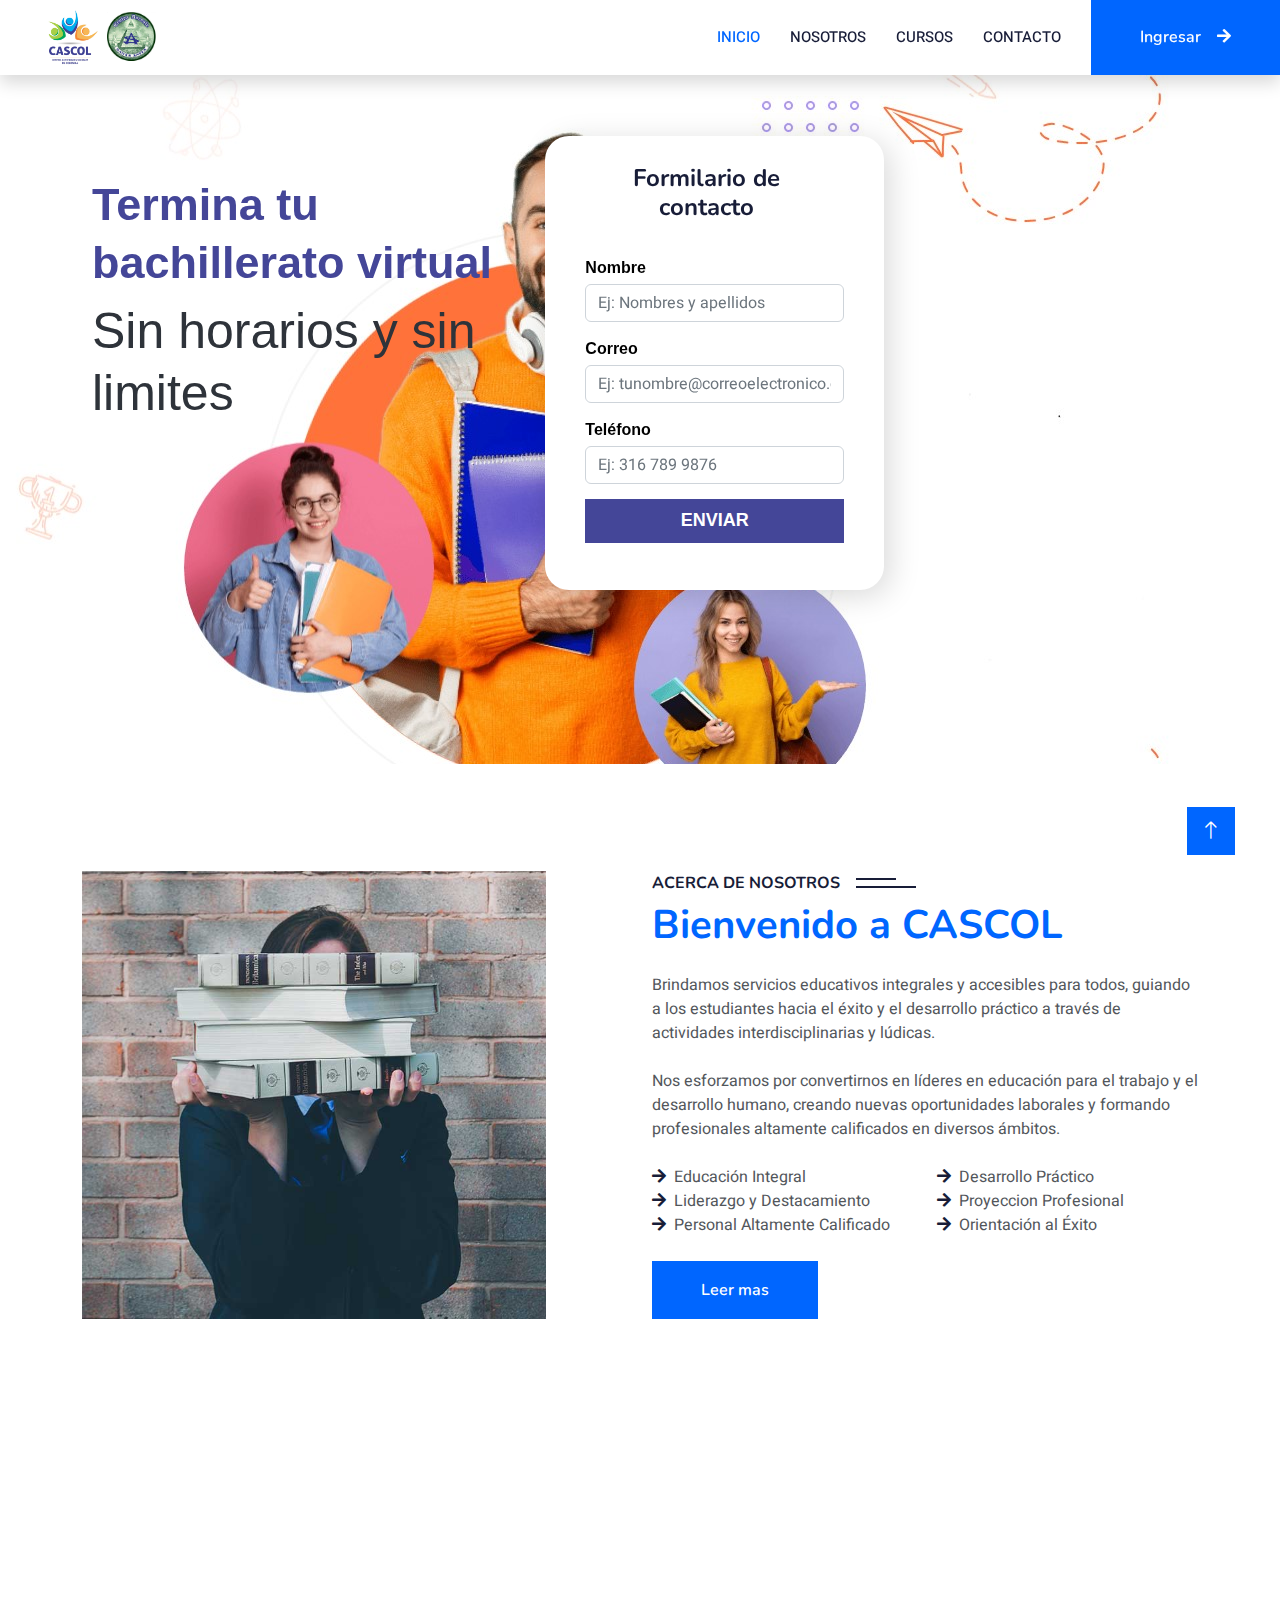
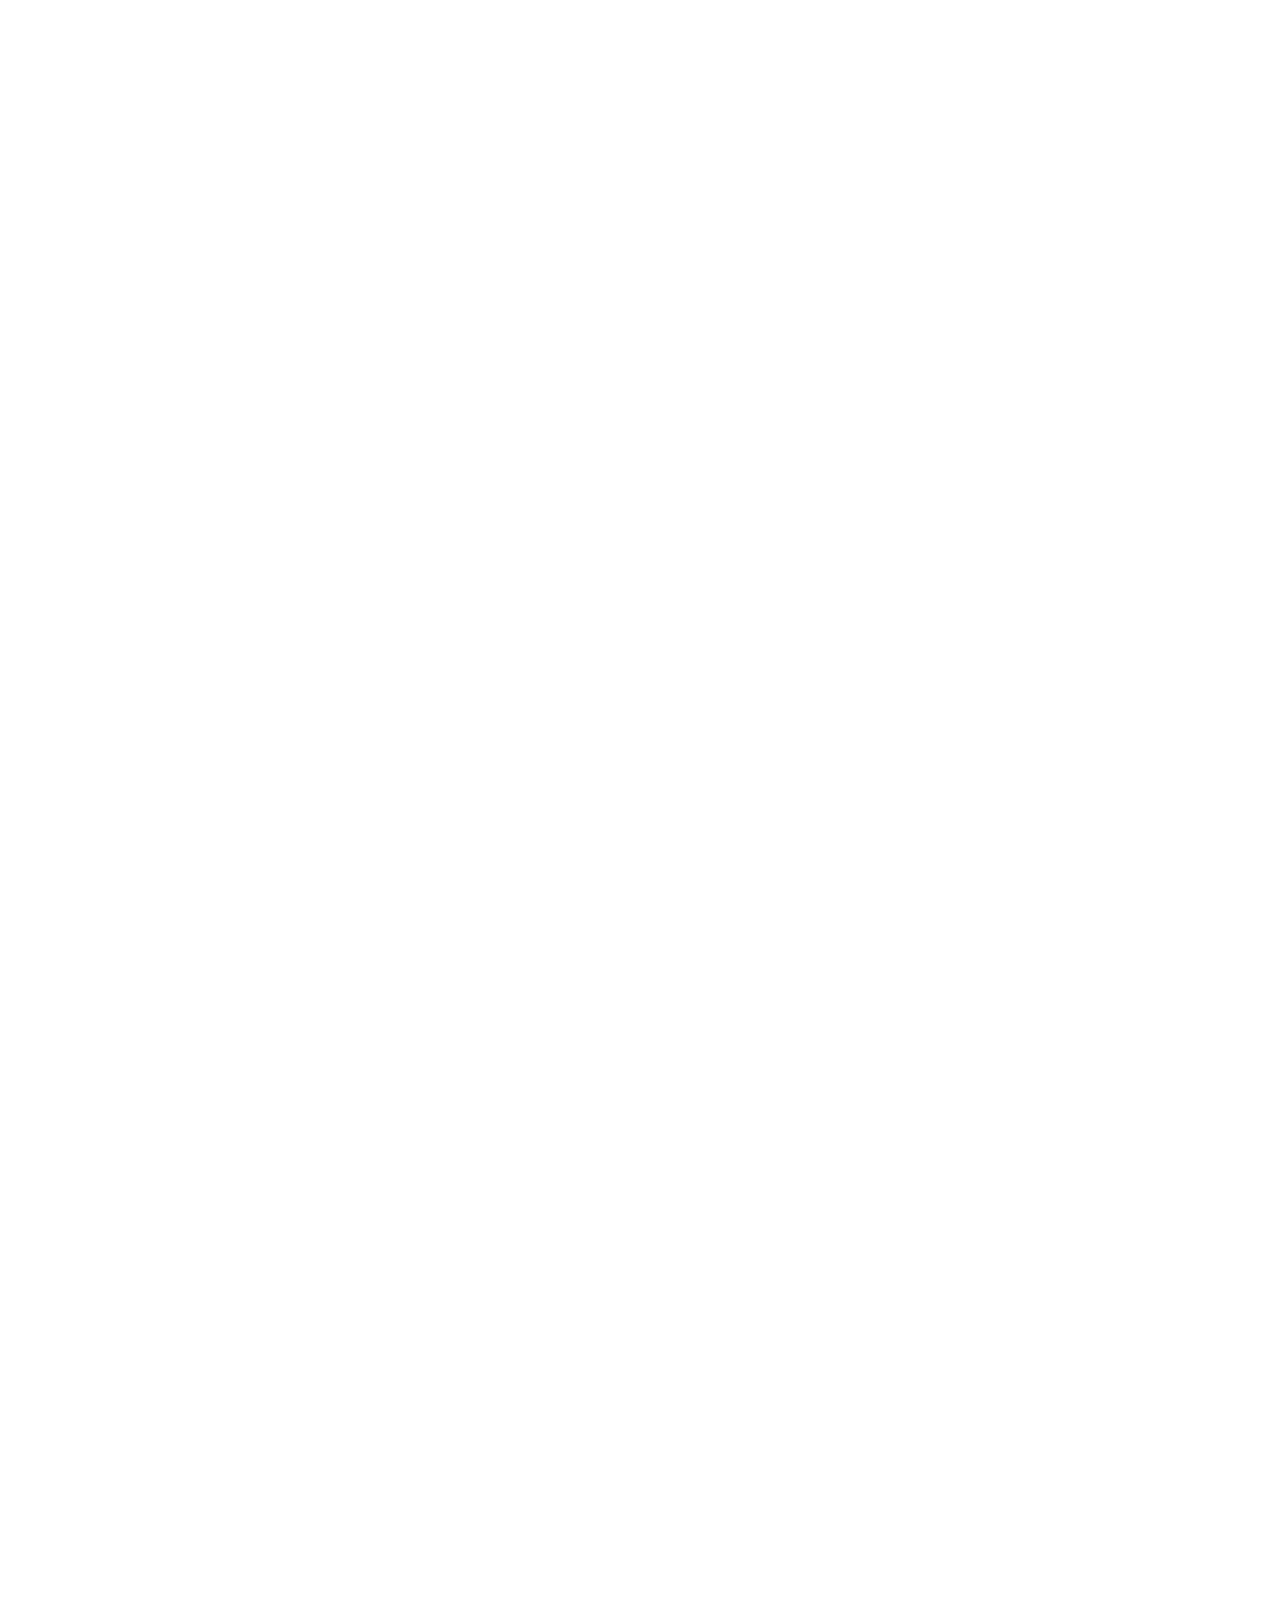
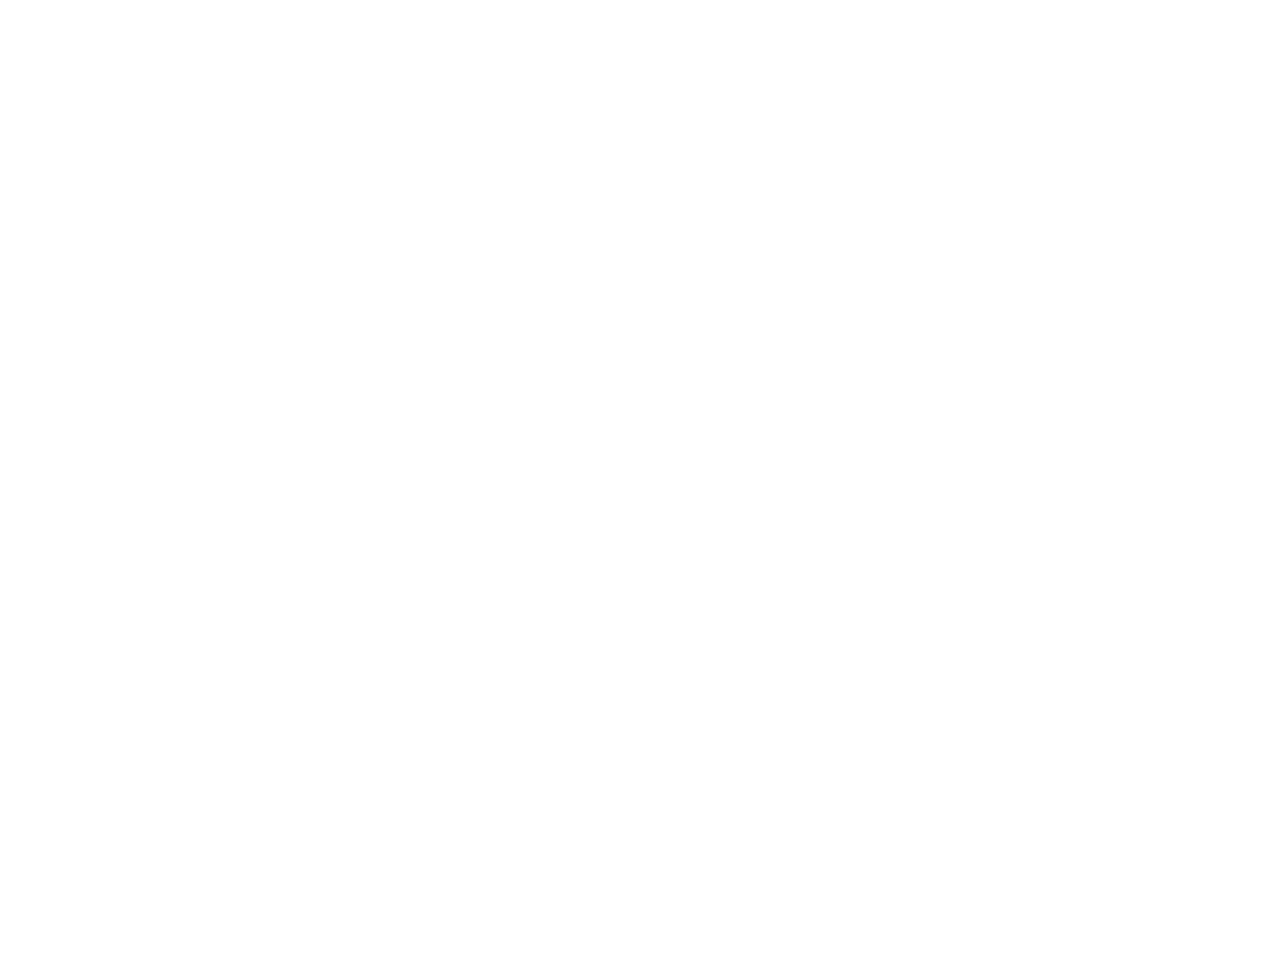
==== commit efc4f82d: "Cambios generales a la pagina" ====
--- a/index.html
+++ b/index.html
@@ -44,7 +44,10 @@
     <!-- Navbar Start -->
     <nav class="navbar navbar-expand-lg bg-white navbar-light shadow sticky-top p-0">
         <a href="index.html" class="navbar-brand d-flex align-items-center px-4 px-lg-5">
-            <h2 class="m-0 text-primary"><i class="fa fa-graduation-cap me-2"></i>CASCOL</h2>
+            <h2 class="m-0 text-primary">
+                <img class="img-fluid" width="50" src="img/logocascol.png" alt="" style="object-fit: cover;">
+                <img class="img-fluid" width="50" src="img/santaanita.jpeg" alt="" style="object-fit: cover;">
+            </h2>
         </a>
         <button type="button" class="navbar-toggler me-4" data-bs-toggle="collapse" data-bs-target="#navbarCollapse">
             <span class="navbar-toggler-icon"></span>
@@ -53,15 +56,7 @@
             <div class="navbar-nav ms-auto p-4 p-lg-0">
                 <a href="index.html" class="nav-item nav-link active">Inicio</a>
                 <a href="about.html" class="nav-item nav-link">Nosotros</a>
-                <a href="courses.html" class="nav-item nav-link">Cursos</a>
-                <!-- <div class="nav-item dropdown">
-                    <a href="#" class="nav-link dropdown-toggle" data-bs-toggle="dropdown">Pages</a>
-                    <div class="dropdown-menu fade-down m-0">
-                        <a href="team.html" class="dropdown-item">Our Team</a>
-                        <a href="testimonial.html" class="dropdown-item">Testimonial</a>
-                        <a href="404.html" class="dropdown-item">404 Page</a>
-                    </div>
-                </div> -->
+                <a href="courses.html" class="nav-item nav-link">Cursos</a>                
                 <a href="contact.html" class="nav-item nav-link">Contacto</a>
             </div>
             <a href="" class="btn btn-primary py-4 px-lg-5 d-none d-lg-block">Ingresar<i class="fa fa-arrow-right ms-3"></i></a>
@@ -71,7 +66,7 @@
 
 
     <!-- Carousel Start -->
-    <div class="container-fluid p-0 mb-5">
+    <!-- <div class="container-fluid p-0 mb-5">
         <div class="owl-carousel header-carousel position-relative">
             <div class="owl-carousel-item position-relative">
                 <img class="img-fluid" src="img/carousel1.jpg" alt="">
@@ -79,10 +74,10 @@
                     <div class="container">
                         <div class="row justify-content-start">
                             <div class="col-sm-10 col-lg-8">
-                                <h5 class="text-primary text-uppercase mb-3 animated slideInDown">Mejores cursos virtuales</h5>
+                                <h5 class="text-primary-header text-uppercase mb-3 animated slideInDown">Mejores cursos virtuales</h5>
                                 <h1 class="display-3 text-white animated slideInDown">Lograr tus sueños mejora tu calidad de vida</h1>
                                 <p class="fs-5 text-white mb-4 pb-2">Matriculate gratis.</p>
-                                <a href="" class="btn btn-primary py-md-3 px-md-5 me-3 animated slideInLeft">Leer mas</a>
+                                <a href="about.html" class="btn btn-primary py-md-3 px-md-5 me-3 animated slideInLeft">Leer mas</a>
                                 <a href="" class="btn btn-light py-md-3 px-md-5 animated slideInRight">Ingresar ahora</a>
                             </div>
                         </div>
@@ -95,10 +90,10 @@
                     <div class="container">
                         <div class="row justify-content-start">
                             <div class="col-sm-10 col-lg-8">
-                                <h5 class="text-primary text-uppercase mb-3 animated slideInDown">Mejores cursos virtuales</h5>
+                                <h5 class="text-primary-header text-uppercase mb-3 animated slideInDown">Mejores cursos virtuales</h5>
                                 <h1 class="display-3 text-white animated slideInDown">Termina tu bachillerato virtual</h1>
                                 <p class="fs-5 text-white mb-4 pb-2">Sin horarios y sin limites, desde la comodidad de tu casa.</p>
-                                <a href="" class="btn btn-primary py-md-3 px-md-5 me-3 animated slideInLeft">Leer mas</a>
+                                <a href="about.html" class="btn btn-primary py-md-3 px-md-5 me-3 animated slideInLeft">Leer mas</a>
                                 <a href="" class="btn btn-light py-md-3 px-md-5 animated slideInRight">Ingresar ahora</a>
                             </div>
                         </div>
@@ -106,8 +101,64 @@
                 </div>
             </div>
         </div>
+    </div> -->
+    <!-- Carousel End -->
+
+
+    <div class="container-fluid p-0" style="background: #f6f7f9;">
+        <div class="first-section-container custom-max-width container-xxl py-5">
+            <div class="carousel slide carousel-fade">
+                <div class="carousel-inner">
+                    <div class="active carousel-item">
+                        <div class="row">
+                            <div class="order-last order-xl-first col-xl-5">
+                                <div class="left-container">
+                                    <div class="title-labels">
+                                        <h1 class="orange-text">Termina tu bachillerato virtual</h1>
+                                        <h1 class="black">Sin horarios y sin limites</h1>
+                                    </div>
+                                </div>
+                            </div>
+                            <div class="order-first order-xl-last col-xl-7">
+                                <div class="right-container">
+                                    <picture class="unit-hero-image">
+                                        <img src="https://html.creativegigstf.com/zoomy/assets/img/chose/05.png"
+                                            class="img-fluid" alt="">
+                                    </picture>
+                                    <div class="card-contact-form d-lg-block">
+                                        <div class="card-contact-title">
+                                            <h6 style="text-align: center; text-align: center !important; bottom: 19px; font-size: 1.5rem; position: relative;"
+                                                class="bg-white text-start text-primary pe-3">Formilario
+                                                de contacto</h6>
+                                        </div>
+                                        <div class="card-contact-body-form">
+                                            <form class="">
+                                                <div class=""><label class="form-label"
+                                                        for="formBasicEmail">Nombre</label><input required=""
+                                                        placeholder="Ej: Nombres y apellidos" name="name" type="text"
+                                                        id="formBasicEmail" class="form-control"></div>
+                                                <div class=""><label class="form-label"
+                                                        for="formBasicPassword">Correo</label><input required=""
+                                                        placeholder="Ej: tunombre@correoelectronico.com" name="email"
+                                                        type="email" id="formBasicPassword" class="form-control"></div>
+                                                <div class=""><label class="form-label"
+                                                        for="formBasicPassword">Teléfono</label><input required=""
+                                                        placeholder="Ej: 316 789 9876" name="phoneNumber" type="number"
+                                                        id="formBasicPassword" class="form-control"></div>
+                                                <div class="submit-form-container"><button type="submit"
+                                                        id="DK_HO_Boton_Enviar" class="btn btn-primary">enviar</button>
+                                                </div>
+                                            </form>
+                                        </div>
+                                    </div>
+                                </div>
+                            </div>
+                        </div>
+                    </div>
+                </div>
+            </div>
+        </div>
     </div>
-    <!-- Carousel End -->
 
     <!-- About Start -->
     <div class="container-xxl py-5">
@@ -143,7 +194,7 @@
                             <p class="mb-0"><i class="fa fa-arrow-right text-primary me-2"></i>Orientación al Éxito</p>
                         </div>
                     </div>
-                    <a class="btn btn-primary py-3 px-5 mt-2" href="">Leer mas</a>
+                    <a class="btn btn-primary py-3 px-5 mt-2" href="about.html">Leer mas</a>
                 </div>
             </div>
         </div>
@@ -184,13 +235,115 @@
     </div>
     <!-- Explained End -->
 
+    <!-- Service Start -->
+    <!-- <div class="container-xxl py-5">
+        <div class="container">
+            <div class="text-center wow fadeInUp" data-wow-delay="0.1s">
+                <h6 class="section-title bg-white text-center text-primary px-3">Cursos</h6>
+                <h1 class="mb-5">Oferta Académica</h1>
+            </div>
+            <div class="row g-4">
+                <div class="col-lg-4 col-sm-6 wow fadeInUp" data-wow-delay="0.3s">
+                    <div class="service-item text-center pt-3">
+                        <div class="p-4">
+                            <i class="fa fa-3x fa-globe text-primary mb-4"></i>
+                            <h5 class="mb-3">Validación de primaria para jóvenes y adultos</h5>
+                            <p>Estudia desde casa con horarios flexibles y nuestro contenido interactivo.
+                            </p>
+                        </div>
+                    </div>
+                </div>
+                <div class="col-lg-4 col-sm-6 wow fadeInUp" data-wow-delay="0.5s">
+                    <div class="service-item text-center pt-3">
+                        <div class="p-4">
+                            <i class="fa fa-3x fa-home text-primary mb-4"></i>
+                            <h5 class="mb-3">Bachillerato por ciclos, jóvenes y adultos</h5>
+                            <p>Aplica tus conocimientos en proyectos prácticos desde la comodidad de tu hogar.
+                            </p>
+                        </div>
+                    </div>
+                </div>
+                <div class="col-lg-4 col-sm-6 wow fadeInUp" data-wow-delay="0.7s">
+                    <div class="service-item text-center pt-3">
+                        <div class="p-4">
+                            <i class="fa fa-3x fa-book-open text-primary mb-4"></i>
+                            <h5 class="mb-3">Todo el bachillerato en 6 meses para mayores de edad</h5>
+                            <p>Amplía tus conocimientos con nuestra extensa colección de recursos digitales.
+                            </p>
+                        </div>
+                    </div>
+                </div>
+            </div>
+        </div>
+    </div> -->
+    <!-- Service End -->
+
+      <!-- Team Start -->
+      <div class="container-xxl py-5">
+        <div class="container">
+            <div class="text-center wow fadeInUp" data-wow-delay="0.1s">
+                <h6 class="section-title bg-white text-center text-primary px-3">Oferta</h6>
+                <h1 class="mb-5">Oferta Académica</h1>
+            </div>
+            <div class="row g-4">
+                <div class="col-lg-4 col-md-6 wow fadeInUp" data-wow-delay="0.1s">
+                    <div class="team-item bg-light" style="height: 100%;">
+                        <div class="overflow-hidden">
+                            <img class="img-fluid" src="img/OfertaAcademica-2.png" alt="">
+                        </div>
+                        <div class="position-relative d-flex justify-content-center" style="margin-top: -23px;">
+                            <div class="bg-light d-flex justify-content-center pt-2 px-1">
+                                <a class="btn btn-primary py-3 px-5 mt-2" href="about.html">Leer mas</a>
+                            </div>
+                        </div>                 
+                        <div class="text-center p-4">
+                            <h5 class="mb-0">Validación de primaria para jóvenes y adultos</h5>                            
+                        </div>
+                    </div>
+                </div>
+                <div class="col-lg-4 col-md-6 wow fadeInUp" data-wow-delay="0.3s">
+                    <div class="team-item bg-light" style="height: 100%;">
+                        <div class="overflow-hidden">
+                            <img class="img-fluid" src="img/OfertaAcademica-2.png" alt="">
+                        </div>
+                        <div class="position-relative d-flex justify-content-center" style="margin-top: -23px;">
+                            <div class="bg-light d-flex justify-content-center pt-2 px-1">
+                                <a class="btn btn-primary py-3 px-5 mt-2" href="about.html">Leer mas</a>
+                            </div>
+                        </div>                 
+                        <div class="text-center p-4">
+                            <h5 class="mb-0">Bachillerato por ciclos, jóvenes y adultos</h5>
+                        </div>
+                    </div>
+                </div>
+                <div class="col-lg-4 col-md-6 wow fadeInUp" data-wow-delay="0.5s">
+                    <div class="team-item bg-light" style="height: 100%;">
+                        <div class="overflow-hidden">
+                            <img class="img-fluid" src="img/OfertaAcademica-3.png" alt="">
+                        </div>       
+                        <div class="position-relative d-flex justify-content-center" style="margin-top: -23px;">
+                            <div class="bg-light d-flex justify-content-center pt-2 px-1">
+                                <a class="btn btn-primary py-3 px-5 mt-2" href="about.html">Leer mas</a>
+                            </div>
+                        </div>                 
+                        <div class="text-center p-4">
+                            <h5 class="mb-0">Todo el bachillerato en 6 meses para mayores de edad</h5>
+                        </div>
+                    </div>
+                </div>             
+            </div>
+        </div>
+    </div>
+    <!-- Team End -->
+
+
     <!-- Explained Start-->
     <div class="container-xxl py-1">
         <div class="container">
             <div class="row g-5">
                 <div class="col-lg-6 wow fadeInUp" data-wow-delay="0.1s" style="min-height: 400px;">
                     <div class="position-relative h-100">
-                        <img class="img-fluid position-absolute w-100 h-90" src="img/beneficios.jpg" alt="" style="object-fit: cover;">
+                        <img class="img-fluid position-absolute w-100 h-90" src="img/beneficios-2.jpg" alt="" style="object-fit: cover;">
                     </div>
                 </div>
                 <div class="col-lg-6 wow fadeInUp" data-wow-delay="0.3s">
@@ -209,62 +362,12 @@
                             <p class="mb-0"><i class="fa fa-arrow-right text-primary me-2"></i>Te ofrecemos un acompañamiento continuo en el desarrollo de módulos y talleres</p>
                         </div>
                     </div>
-                    <a class="btn btn-primary py-3 px-5 mt-2" href="">Ingresar ahora</a>
+                    <a class="btn btn-primary py-3 px-5 mt-2" href="">Habla con nosotros</a>
                 </div>
             </div>
         </div>
     </div>
     <!-- Explained End -->
-
-    <!-- Service Start -->
-    <div class="container-xxl py-5">
-        <div class="container">
-            <div class="row g-4">
-                <div class="col-lg-3 col-sm-6 wow fadeInUp" data-wow-delay="0.1s">
-                    <div class="service-item text-center pt-3">
-                        <div class="p-4">
-                            <i class="fa fa-3x fa-graduation-cap text-primary mb-4"></i>
-                            <h5 class="mb-3">Instructores Expertos</h5>
-                            <p>Aprende de los mejores profesionales en nuestra plataforma educativa en línea.
-                            </p>
-                        </div>
-                    </div>
-                </div>
-                <div class="col-lg-3 col-sm-6 wow fadeInUp" data-wow-delay="0.3s">
-                    <div class="service-item text-center pt-3">
-                        <div class="p-4">
-                            <i class="fa fa-3x fa-globe text-primary mb-4"></i>
-                            <h5 class="mb-3">Clases en Línea</h5>
-                            <p>Estudia desde casa con horarios flexibles y nuestro contenido interactivo.
-                            </p>
-                        </div>
-                    </div>
-                </div>
-                <div class="col-lg-3 col-sm-6 wow fadeInUp" data-wow-delay="0.5s">
-                    <div class="service-item text-center pt-3">
-                        <div class="p-4">
-                            <i class="fa fa-3x fa-home text-primary mb-4"></i>
-                            <h5 class="mb-3">Proyectos en Casa</h5>
-                            <p>Aplica tus conocimientos en proyectos prácticos desde la comodidad de tu hogar.
-                            </p>
-                        </div>
-                    </div>
-                </div>
-                <div class="col-lg-3 col-sm-6 wow fadeInUp" data-wow-delay="0.7s">
-                    <div class="service-item text-center pt-3">
-                        <div class="p-4">
-                            <i class="fa fa-3x fa-book-open text-primary mb-4"></i>
-                            <h5 class="mb-3">Biblioteca de Libros</h5>
-                            <p>Amplía tus conocimientos con nuestra extensa colección de recursos digitales.
-                            </p>
-                        </div>
-                    </div>
-                </div>
-            </div>
-        </div>
-    </div>
-    <!-- Service End -->
-
 
     <!-- Categories Start -->
     <!-- <div class="container-xxl py-5 category">
@@ -338,7 +441,7 @@
                             </div>
                         </div>
                         <div class="text-center p-4 pb-0">
-                            <h3 class="mb-0">$75.000</h3>
+                            <h3 class="mb-0">$95.000</h3>
                             <div class="mb-3">
                                 <small class="fa fa-star text-primary"></small>
                                 <small class="fa fa-star text-primary"></small>
@@ -366,7 +469,7 @@
                             </div>
                         </div>
                         <div class="text-center p-4 pb-0">
-                            <h3 class="mb-0">$75.000</h3>
+                            <h3 class="mb-0">$95.000</h3>
                             <div class="mb-3">
                                 <small class="fa fa-star text-primary"></small>
                                 <small class="fa fa-star text-primary"></small>
@@ -394,7 +497,7 @@
                             </div>
                         </div>
                         <div class="text-center p-4 pb-0">
-                            <h3 class="mb-0">$90.000</h3>
+                            <h3 class="mb-0">$95.000</h3>
                             <div class="mb-3">
                                 <small class="fa fa-star text-primary"></small>
                                 <small class="fa fa-star text-primary"></small>
@@ -416,47 +519,6 @@
         </div>
     </div>
     <!-- Courses End -->
-
-    <!-- Explained Start-->
-    <div class="container-xxl py-5">
-        <div class="container">
-            <div class="row g-5">
-                <div class="col-lg-6 wow fadeInUp" data-wow-delay="0.3s">
-                    <h6 class="section-title bg-white text-start text-primary pe-3">CASCOL</h6>
-                    <h1 class="mb-4">Centro de Actividades Sociales de Colombia </h1>
-                    <p class="mb-4">Nuestra institución está regulada por el ministerio de educación y cualquier persona en el territorio colombiano y puede acceder a nuestra plataforma educativa.</p>
-                    <p class="mb-4">Todos nuestros alumnos están en el SIMAT, plataforma del gobierno colombiano que registra a alumnos de instituciones legales.</p>
-                    <!-- <div class="row gy-2 gx-4 mb-4">
-                        <div class="col-sm-6">
-                            <p class="mb-0"><i class="fa fa-arrow-right text-primary me-2"></i>Educación Integral</p>
-                        </div>
-                        <div class="col-sm-6">
-                            <p class="mb-0"><i class="fa fa-arrow-right text-primary me-2"></i>Desarrollo Práctico</p>
-                        </div>
-                        <div class="col-sm-6">
-                            <p class="mb-0"><i class="fa fa-arrow-right text-primary me-2"></i>Liderazgo y Destacamiento</p>
-                        </div>
-                        <div class="col-sm-6">
-                            <p class="mb-0"><i class="fa fa-arrow-right text-primary me-2"></i>Proyeccion Profesional</p>
-                        </div>
-                        <div class="col-sm-6">
-                            <p class="mb-0"><i class="fa fa-arrow-right text-primary me-2"></i>Personal Altamente Calificado</p>
-                        </div>
-                        <div class="col-sm-6">
-                            <p class="mb-0"><i class="fa fa-arrow-right text-primary me-2"></i>Orientación al Éxito</p>
-                        </div>
-                    </div> -->
-                    <a class="btn btn-primary py-3 px-5 mt-2" href="">Ver resolucion y guia del Mineducacion</a>
-                </div>
-                <div class="col-lg-6 wow fadeInUp" data-wow-delay="0.1s" style="min-height: 400px;">
-                    <div class="position-relative h-100">
-                        <img class="img-fluid position-absolute w-100 h-90" src="img/mineducacion.png" alt="" style="object-fit: cover;">
-                    </div>
-                </div>
-            </div>
-        </div>
-    </div>
-    <!-- Explained End -->
 
     <!-- Team Start -->
     <!-- <div class="container-xxl py-5">
@@ -598,50 +660,41 @@
                     <h4 class="text-white mb-3">Acceso rapido</h4>
                     <a class="btn btn-link" href="index.html">Inicio</a>
                     <a class="btn btn-link" href="about.html">Nosotros</a>
-                    <a class="btn btn-link" href="contact.html">Contacto</a>
-                    <a class="btn btn-link" href="">Privacy Policy</a>
-                </div>
-                <div class="col-lg-3 col-md-6">
+                    <a class="btn btn-link" href="courses.html">Cursos</a>
+                    <a class="btn btn-link" href="contact.html">Contacto</a><br />
+                    <img class="img-fluid" width="120" src="img/logocascol.png" alt="" style="object-fit: cover;">
+                </div>
+                <div class="col-lg-5 col-md-6">
                     <h4 class="text-white mb-3">Contacto</h4>
-                    <p class="mb-2"><i class="fa fa-map-marker-alt me-3"></i>Calle 23D Norte # 3 AN - 39</p>
-                    <p class="mb-2"><i class="fa fa-phone-alt me-3"></i>314 561 6232</p>
-                    <p class="mb-2"><i class="fa fa-envelope me-3"></i>info@cascol.org</p>
+                    <p class="mb-2"><i class="fa fa-map-marker-alt me-3"></i>AVENIDA 5 NORTE # 17N-22 BARRIO VERSALLES
+                    </p>
+                    <p><i class="fa fa-phone-alt me-3"></i>314 561 6232</p>
+                    <p><i class="fa fa-envelope me-3"></i>info@cascol.org</p>
                     <div class="d-flex pt-2">
-                        <a class="btn btn-outline-light btn-social" href=""><i class="fab fa-twitter"></i></a>
-                        <a class="btn btn-outline-light btn-social" href=""><i class="fab fa-facebook-f"></i></a>
-                        <a class="btn btn-outline-light btn-social" href=""><i class="fab fa-youtube"></i></a>
-                        <a class="btn btn-outline-light btn-social" href=""><i class="fab fa-linkedin-in"></i></a>
-                    </div>
-                </div>
-                <div class="col-lg-3 col-md-6">
-                    <h4 class="text-white mb-3">Galeria</h4>
+                        <a class="btn btn-outline-light btn-social" target="_blank"
+                            href="https://www.facebook.com/groups/1051533001572433/user/100004553400423"><i
+                                class="fab fa-facebook-f"></i></a>
+                        <a class="btn btn-outline-light btn-social" target="_blank"
+                            href="https://www.instagram.com/Cascolweb"><i class="fab fa-instagram"></i></a>
+                        <a class="btn btn-outline-light btn-social" target="_blank" href="https://wa.me/573145616232"><i
+                                class="fab fa-whatsapp"></i></a>
+                    </div>
+                </div>
+                <div class="col-lg-4 col-md-6">
+                    <h4 class="text-white mb-3">Aprobaciones</h4>
                     <div class="row g-2 pt-2">
-                        <div class="col-4">
+                        <div class="col-6">
                             <img class="img-fluid bg-light p-1" src="img/course-1.jpg" alt="">
                         </div>
-                        <div class="col-4">
+                        <div class="col-6">
                             <img class="img-fluid bg-light p-1" src="img/course-2.jpg" alt="">
                         </div>
-                        <div class="col-4">
+                        <div class="col-6">
                             <img class="img-fluid bg-light p-1" src="img/course-3.jpg" alt="">
                         </div>
-                        <div class="col-4">
+                        <div class="col-6">
                             <img class="img-fluid bg-light p-1" src="img/course-2.jpg" alt="">
                         </div>
-                        <div class="col-4">
-                            <img class="img-fluid bg-light p-1" src="img/course-3.jpg" alt="">
-                        </div>
-                        <div class="col-4">
-                            <img class="img-fluid bg-light p-1" src="img/course-1.jpg" alt="">
-                        </div>
-                    </div>
-                </div>
-                <div class="col-lg-3 col-md-6">
-                    <h4 class="text-white mb-3">Boletin informativo</h4>
-                    <p>Reive las noticias mas importantes de nuestro sitio.</p>
-                    <div class="position-relative mx-auto" style="max-width: 400px;">
-                        <input class="form-control border-0 w-100 py-3 ps-4 pe-5" type="text" placeholder="Tu correo">
-                        <button type="button" class="btn btn-primary py-2 position-absolute top-0 end-0 mt-2 me-2">Enviar</button>
                     </div>
                 </div>
             </div>
@@ -650,19 +703,10 @@
             <div class="copyright">
                 <div class="row">
                     <div class="col-md-6 text-center text-md-start mb-3 mb-md-0">
-                        &copy; <a class="border-bottom" href="index.html">Cascol</a>, All Right Reserved.
-
-                        <!--/*** This template is free as long as you keep the footer author’s credit link/attribution link/backlink. If you'd like to use the template without the footer author’s credit link/attribution link/backlink, you can purchase the Credit Removal License from "https://htmlcodex.com/credit-removal". Thank you for your support. ***/-->
-                        Designed By <a class="border-bottom" href="https://htmlcodex.com">HTML Codex</a><br><br>
-                        Distributed By <a class="border-bottom" href="https://themewagon.com">ThemeWagon</a>
-                    </div>
-                    <div class="col-md-6 text-center text-md-end">
-                        <div class="footer-menu">
-                            <a href="">Home</a>
-                            <a href="">Cookies</a>
-                            <a href="">Help</a>
-                            <a href="">FQAs</a>
-                        </div>
+                        &copy; <a class="border-bottom" href="index.html">CASCOL</a>, All Right Reserved.
+
+                        Designed By <a class="border-bottom" href="https://weminnnovacion.com">WEMI Innovacion y
+                            Desarrollo</a><br><br>
                     </div>
                 </div>
             </div>
